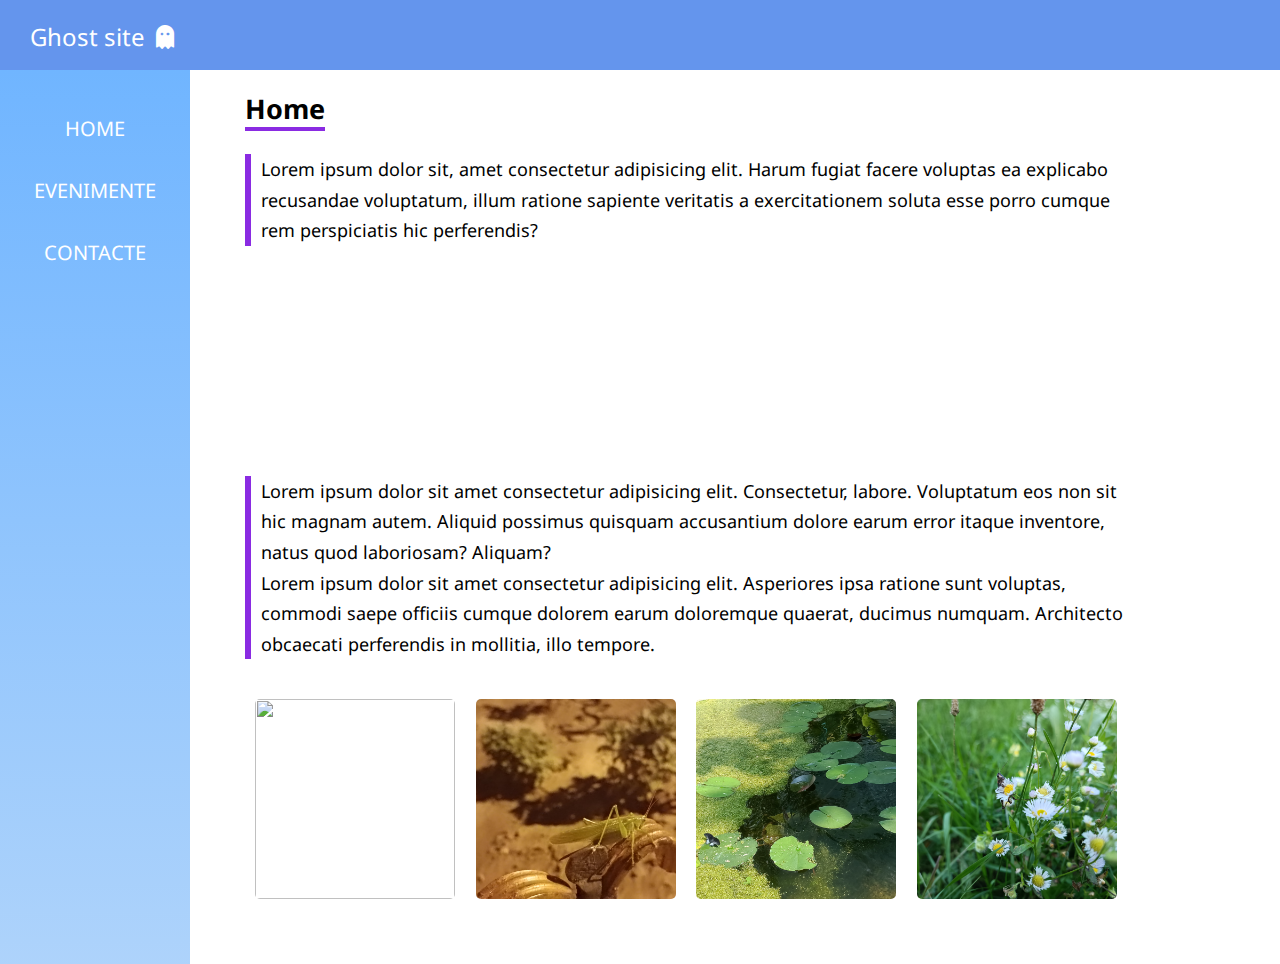
==== index.html @ fe9cffd6 "Add files via upload" ====
<!DOCTYPE html>
<html>
    <head>
        <meta charset="UTF-8"/>
        <link rel="stylesheet" type="text/css" href="css/style.css"/>
        <meta name="viewport" content="width=device-width, initial-scale=1.0" />
        <link rel="stylesheet" href="https://cdnjs.cloudflare.com/ajax/libs/font-awesome/5.15.2/css/all.min.css" />
        <title>Ghost site</title>
    </head>

    <body>
        <header>
            <a href="index.html">
                Ghost site
                <i class="fa fa-ghost logo"></i>
            </a>

            <i id="menu-btn" class="fas fa-bars" onclick="show()"></i>

        </header>

        <div class="page-container">

            <aside id="side-menu">
                <a href="index.html">Home</a>
                <a href="pages/eveniments.html">Evenimente</a>
                <a href="pages/contacte.html">Contacte</a>
            </aside>

            <main>
                <h2 class="title">Home</h2>
                <p>
                    Lorem ipsum dolor sit, amet consectetur adipisicing elit. Harum fugiat facere voluptas ea explicabo recusandae voluptatum, illum ratione sapiente veritatis a exercitationem soluta esse porro cumque rem perspiciatis hic perferendis?
                </p>
                <video class="video-ghost" muted autoplay loop src="resources/ghost_video.mp4"></video>
                <p>
                    Lorem ipsum dolor sit amet consectetur adipisicing elit. Consectetur, labore. Voluptatum eos non sit hic magnam autem. Aliquid possimus quisquam accusantium dolore earum error itaque inventore, natus quod laboriosam? Aliquam?
                    <br/>
                    Lorem ipsum dolor sit amet consectetur adipisicing elit. Asperiores ipsa ratione sunt voluptas, commodi saepe officiis cumque dolorem earum doloremque quaerat, ducimus numquam. Architecto obcaecati perferendis in mollitia, illo tempore.
                </p>

                <div class="gallery">
                    <a target="_blank" href="images/gallery1.jpg">
                        <img src="images/gallery1.jpg">
                    </a>
                    <a target="_blank" href="images/gallery2.jpg">
                        <img src="images/gallery2.jpg">
                    </a>
                    <a target="_blank" href="images/gallery3.jpg">
                        <img src="images/gallery3.jpg">
                    </a>
                    <a target="_blank" href="images/gallery4.jpg">
                        <img src="images/gallery4.jpg">
                    </a>
                </div>

            </main>

        </div>
        <script src="js/main.js"></script>
    </body>

</html>
---- css/style.css ----
@import url('https://fonts.googleapis.com/css2?family=Noto+Sans&display=swap');

*{
    box-sizing: border-box;
}

::-webkit-scrollbar{
    width: 6px;
}

::-webkit-scrollbar-thumb{
    background:gainsboro;
    border-radius: 8px;
}

body{
    margin:0;
    background-color:white;
    font-size: 18px;
    font-family: 'Noto Sans',sans-serif;
}

header{
    height: 70px;
    background-color:cornflowerblue;
    position:fixed;
    width:100%;
    padding-top:20px;
    padding-left:30px;
    font-size:24px;
}

header a{
    color:white;
    font-size: 24px;
    text-decoration: none;
}

.page-container{
    min-height: 100vh;
    padding-top: 70px;
}

main{
    margin: 10px 10% 60px 220px;
    padding: 0px 25px;
}

aside{
    width: 190px;
    height: 100vh;
    position:fixed;
    background: linear-gradient(to bottom,rgb(112, 181, 255),rgb(174, 211, 251));
    padding-top: 10px;
    font-size: 20px;
}

aside a{
    display: block;
    color:white;
    text-transform:uppercase;
    text-decoration: none;
    text-align: center;
    margin-top: 35px;
}

.logo{
    margin-left: 5px;
    font-weight: 26px;
}

p{
    line-height:170%;
    border-left: 6px solid blueviolet;
    padding-left:10px;
}

.row{
    overflow:auto;
}

[class^="col-"]{
    float: left;
    padding: 5px;
}

.col-10{width: 10%}
.col-20{width: 20%}
.col-30{width: 30%}
.col-40{width: 40%}
.col-50{width: 50%}
.col-60{width: 60%}
.col-70{width: 70%}
.col-80{width: 80%}
.col-90{width: 90%}
.col-100{width: 100%}

.title{
    display: inline-block;
    border-bottom: 4px solid blueviolet;
    margin-bottom: 5px;
    margin-top: 10px;
}

.video-ghost{
    display: block;
    max-height: 50vh;
    margin: 40px auto;
    max-width: 100%;
    border-radius: 8px;
}

.gallery{
    display: flex;
    justify-content: space-around;
    flex-wrap: wrap;
    margin-top: 40px;
}

.gallery img{
    width: 200px;
    height: 200px;
    object-fit: cover;
    border-radius: 5px;
    transition: all 0.3s;
}

.gallery img:hover{
    transform: scale(1.05);
    transition: all 0.3s;
}

.row-event{
    margin-top: 15px;
}

.event{
    padding: 0px 15px 15px 15px;
    background-color:aliceblue;
    border-radius: 5px;
    border: 1px solid blueviolet;
    height: 250px;
    overflow-y: scroll;
}

.contact-list{
    line-height: 200%;
    list-style:linear-gradient(blueviolet,blueviolet);
}

.map{
    width: 100%;
    max-width: 480px;
    height: 320px;
    border-radius: 5px;
    border: 2px solid blueviolet;
}

.centered{
    text-align: center;
}

.contact-form{
    background-color: aliceblue;
    border-radius: 5px;
    border: 2px solid blueviolet;
    max-width: 480px;  
    padding: 5px 15px 30px 15px;
}

.contact-form input, .contact-form textarea{
    display: block;
    width: 90%;
    margin: 15px auto 0px auto;
    resize: none;
    font-family: inherit;
    padding: 3px;
    font-size: 16px;
}

#menu-btn {
    color: white;
    font-size: 28px;
    position: absolute;
    right: 25px;
    top: 22px;
    display: none;
}

.show{
    display: block !important;
}

@media (max-width: 768px){

    body{
        font-size: 16px;
    }

    [class^="col-"]{
        width: 100%;
    }


    main{
        margin: 0px;
        padding: 10px 15px 20px 15px;;
    }

    aside{
        display: none;
        height: auto;
        width: 100%;
        padding-top: 0px;
        padding-bottom: 25px;
    }

    .gallery img{
        width: 130px;
        height: 130px;
    }

    #menu-btn{
        display: block;
    }

}
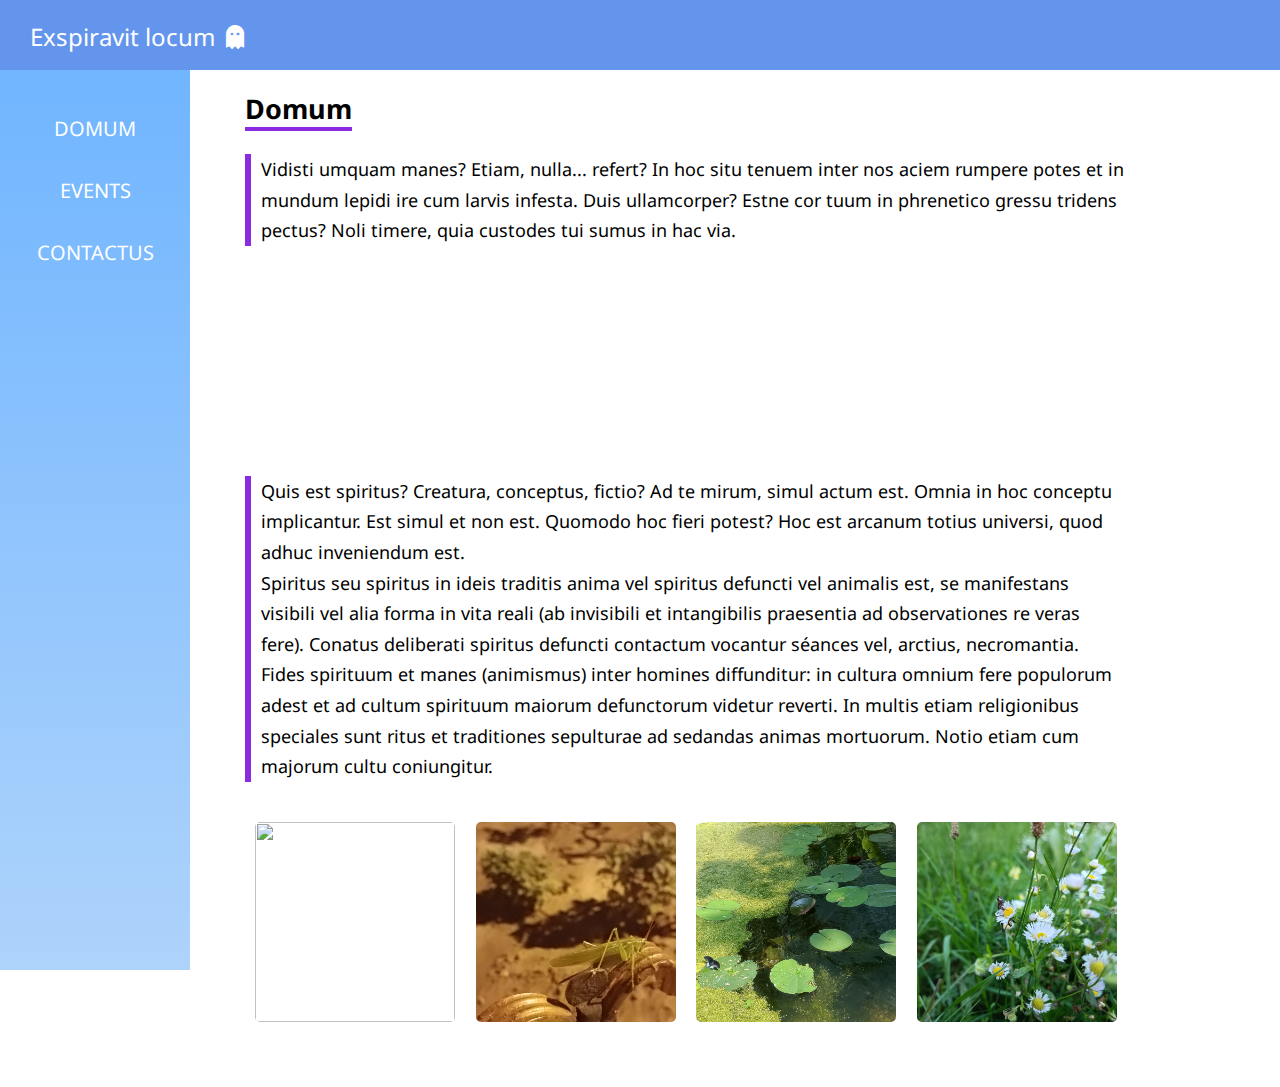
==== commit fe975c67: "index.html" ====
--- a/index.html
+++ b/index.html
@@ -3,15 +3,16 @@
     <head>
         <meta charset="UTF-8"/>
         <link rel="stylesheet" type="text/css" href="css/style.css"/>
+        <link rel="icon" href="images/ghost.png"/>
         <meta name="viewport" content="width=device-width, initial-scale=1.0" />
         <link rel="stylesheet" href="https://cdnjs.cloudflare.com/ajax/libs/font-awesome/5.15.2/css/all.min.css" />
-        <title>Ghost site</title>
+        <title>Exspiravit locum</title>
     </head>
 
     <body>
         <header>
             <a href="index.html">
-                Ghost site
+                Exspiravit locum
                 <i class="fa fa-ghost logo"></i>
             </a>
 
@@ -22,21 +23,23 @@
         <div class="page-container">
 
             <aside id="side-menu">
-                <a href="index.html">Home</a>
-                <a href="pages/eveniments.html">Evenimente</a>
-                <a href="pages/contacte.html">Contacte</a>
+                <a href="index.html">Domum</a>
+                <a href="pages/eveniments.html">Events</a>
+                <a href="pages/contacte.html">Contactus</a>
             </aside>
 
             <main>
-                <h2 class="title">Home</h2>
+                <h2 class="title">Domum</h2>
                 <p>
-                    Lorem ipsum dolor sit, amet consectetur adipisicing elit. Harum fugiat facere voluptas ea explicabo recusandae voluptatum, illum ratione sapiente veritatis a exercitationem soluta esse porro cumque rem perspiciatis hic perferendis?
+                    Vidisti umquam manes? Etiam, nulla... refert? In hoc situ tenuem inter nos aciem rumpere potes et in mundum lepidi ire cum larvis infesta. Duis ullamcorper? Estne cor tuum in phrenetico gressu tridens pectus? Noli timere, quia custodes tui sumus in hac via.
                 </p>
                 <video class="video-ghost" muted autoplay loop src="resources/ghost_video.mp4"></video>
                 <p>
-                    Lorem ipsum dolor sit amet consectetur adipisicing elit. Consectetur, labore. Voluptatum eos non sit hic magnam autem. Aliquid possimus quisquam accusantium dolore earum error itaque inventore, natus quod laboriosam? Aliquam?
+                    Quis est spiritus? Creatura, conceptus, fictio? Ad te mirum, simul actum est. Omnia in hoc conceptu implicantur. Est simul et non est. Quomodo hoc fieri potest? Hoc est arcanum totius universi, quod adhuc inveniendum est.
                     <br/>
-                    Lorem ipsum dolor sit amet consectetur adipisicing elit. Asperiores ipsa ratione sunt voluptas, commodi saepe officiis cumque dolorem earum doloremque quaerat, ducimus numquam. Architecto obcaecati perferendis in mollitia, illo tempore.
+                    Spiritus seu spiritus in ideis traditis anima vel spiritus defuncti vel animalis est, se manifestans visibili vel alia forma in vita reali (ab invisibili et intangibilis praesentia ad observationes re veras fere). Conatus deliberati spiritus defuncti contactum vocantur séances vel, arctius, necromantia.
+                    <br/>
+                     Fides spirituum et manes (animismus) inter homines diffunditur: in cultura omnium fere populorum adest et ad cultum spirituum maiorum defunctorum videtur reverti. In multis etiam religionibus speciales sunt ritus et traditiones sepulturae ad sedandas animas mortuorum. Notio etiam cum majorum cultu coniungitur.
                 </p>
 
                 <div class="gallery">
@@ -60,4 +63,4 @@
         <script src="js/main.js"></script>
     </body>
 
-</html>+</html>
